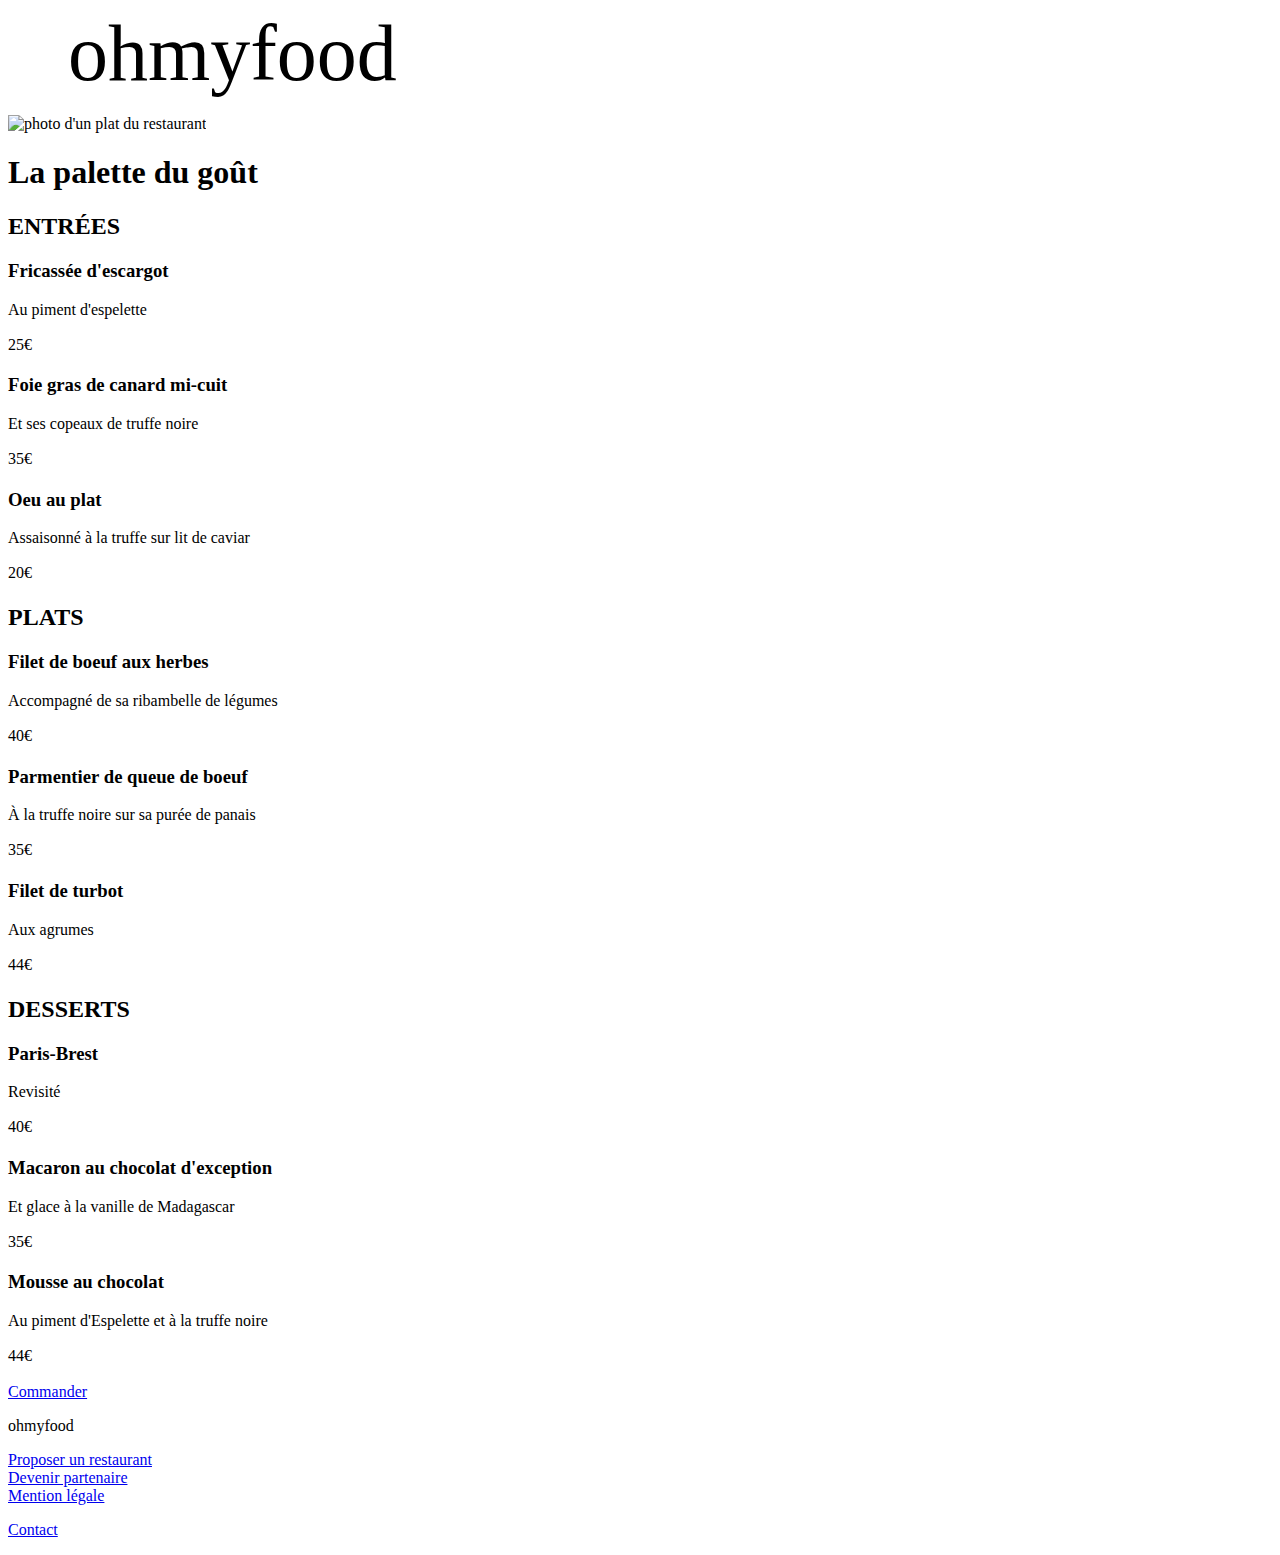
==== index_page_2.html @ 332289a7 "sur la page 1 finalisation de la mise en page desktop. manque encore effet hover sur le coeur et l'i" ====
<!DOCTYPE html>
<html lang="fr">
<head>
    <meta charset="UTF-8">
    <link rel="stylesheet" href="./public/css/style_page_2.css"/>
    <link rel="stylesheet" href="./public/fonts/fontawesome-free-5.15.1-web/css/all.css"/>
    <title>OhMyFood - Réserver le menu qui vous convient</title>
</head>
<body>
        <header>
            <a class="fleche" href="index.html"><i class="fas fa-arrow-left"></i></a>
            <P>ohmyfood</P>
        </header>
<section>
    <p><img src="./public/img/jay-wennington-N_Y88TWmGwA-unsplash.jpg" alt="photo d'un plat du restaurant" width="25%"></p>
    <div>
        <h1>La palette du goût</h1>
        <i class="far fa-heart"></i>
    </div>
    <div class="entrees">
        <h2>ENTRÉES</h2>
        <div class="un_plat">
            <div class="description_du_plat">
                <H3>Fricassée d'escargot</h3>
                <p>Au piment d'espelette</p>
            </div>
            <p class="le_prix">25€</p>
        </div>
        <div class="un_plat">
            <div class="description_du_plat">
                <H3>Foie gras de canard mi-cuit</h3>
                <p>Et ses copeaux de truffe noire</p>
            </div>
            <p class="le_prix">35€</p>
        </div>
        <div class="un_plat">
            <div class="description_du_plat">
                <H3>Oeu au plat</h3>
                <p>Assaisonné à la truffe sur lit de caviar</p>
            </div>
            <p class="le_prix">20€</p>
        </div>
    </div>
    <div class="plats">
        <h2>PLATS</h2>
        <div class="un_plat">
            <div class="description_du_plat">
                <H3>Filet de boeuf aux herbes</h3>
                <p>Accompagné de sa ribambelle de légumes</p>
            </div>
            <p class="le_prix">40€</p>
        </div>
        <div class="un_plat">
            <div class="description_du_plat">
                <H3>Parmentier de queue de boeuf</h3>
                <p>À la truffe noire sur sa purée de panais</p>
            </div>
            <p class="le_prix">35€</p>
        </div>
        <div class="un_plat">
            <div class="description_du_plat">
                <H3>Filet de turbot</h3>
                <p>Aux agrumes</p>
            </div>
            <p class="le_prix">44€</p>
        </div>
    </div>
    <div class="desserts">
        <h2>DESSERTS</h2>
        <div class="un_plat">
            <div class="description_du_plat">
                <H3>Paris-Brest</h3>
                <p>Revisité</p>
            </div>
            <p class="le_prix">40€</p>
        </div>
        <div class="un_plat">
            <div class="description_du_plat">
                <H3>Macaron au chocolat d'exception </h3>
                <p>Et glace à la vanille de Madagascar</p>
            </div>
            <p class="le_prix">35€</p>
        </div>
        <div class="un_plat">
            <div class="description_du_plat">
                <H3>Mousse au chocolat</h3>
                <p>Au piment d'Espelette et à la truffe noire</p>
            </div>
            <p class="le_prix">44€</p>
        </div>
    </div>
</section>
<aside>
    <a href="#">Commander</a>
</aside>   
    <footer>
        <p id="logo_texte_footer">ohmyfood</p>
        <div id="proposer_restaurant">
            <i class="fas fa-utensils"></i>
            <a class="options_footer" href="#">Proposer un restaurant</a>
        </div>
        <div id="devenir_partenaire">
            <i class="fas fa-hands-helping"></i>
            <a class="options_footer" href="#">Devenir partenaire</a>
        </div>
        <a class="options_footer" href="#">Mention légale</a>
        <p id="contact"><a class="options_footer" href="mailto:ohmyfood@gmail.com">Contact</a></p>
    </footer>
</body>
</html>
---- public/css/style_page_2.css ----
@font-face {
  font-family: "shrikhand";
  src: url(/public/fonts/Shrikhand/Shrikhand-Regular.ttf) format("truetype");
}
@font-face {
  font-family: "roboto_regular";
  src: url(/public/fonts/Roboto/Roboto-Regular.ttf) format("truetype");
}
@font-face {
  font-family: "roboto_bold";
  src: url(/public/fonts/Roboto/Roboto-Bold.ttf) format("truetype");
}
header {
  display: flex;
  justify-content: flex-start;
}
header .fleche {
  font-size: 3.5em;
  margin-top: 30px;
  margin-left: 20px;
  vertical-align: middle;
  color: black;
}
header p {
  font-size: 5em;
  margin-top: 0px;
  margin-bottom: 0px;
  margin-left: 40px;
  font-family: "shrikhand";
}

/*# sourceMappingURL=style_page_2.css.map */
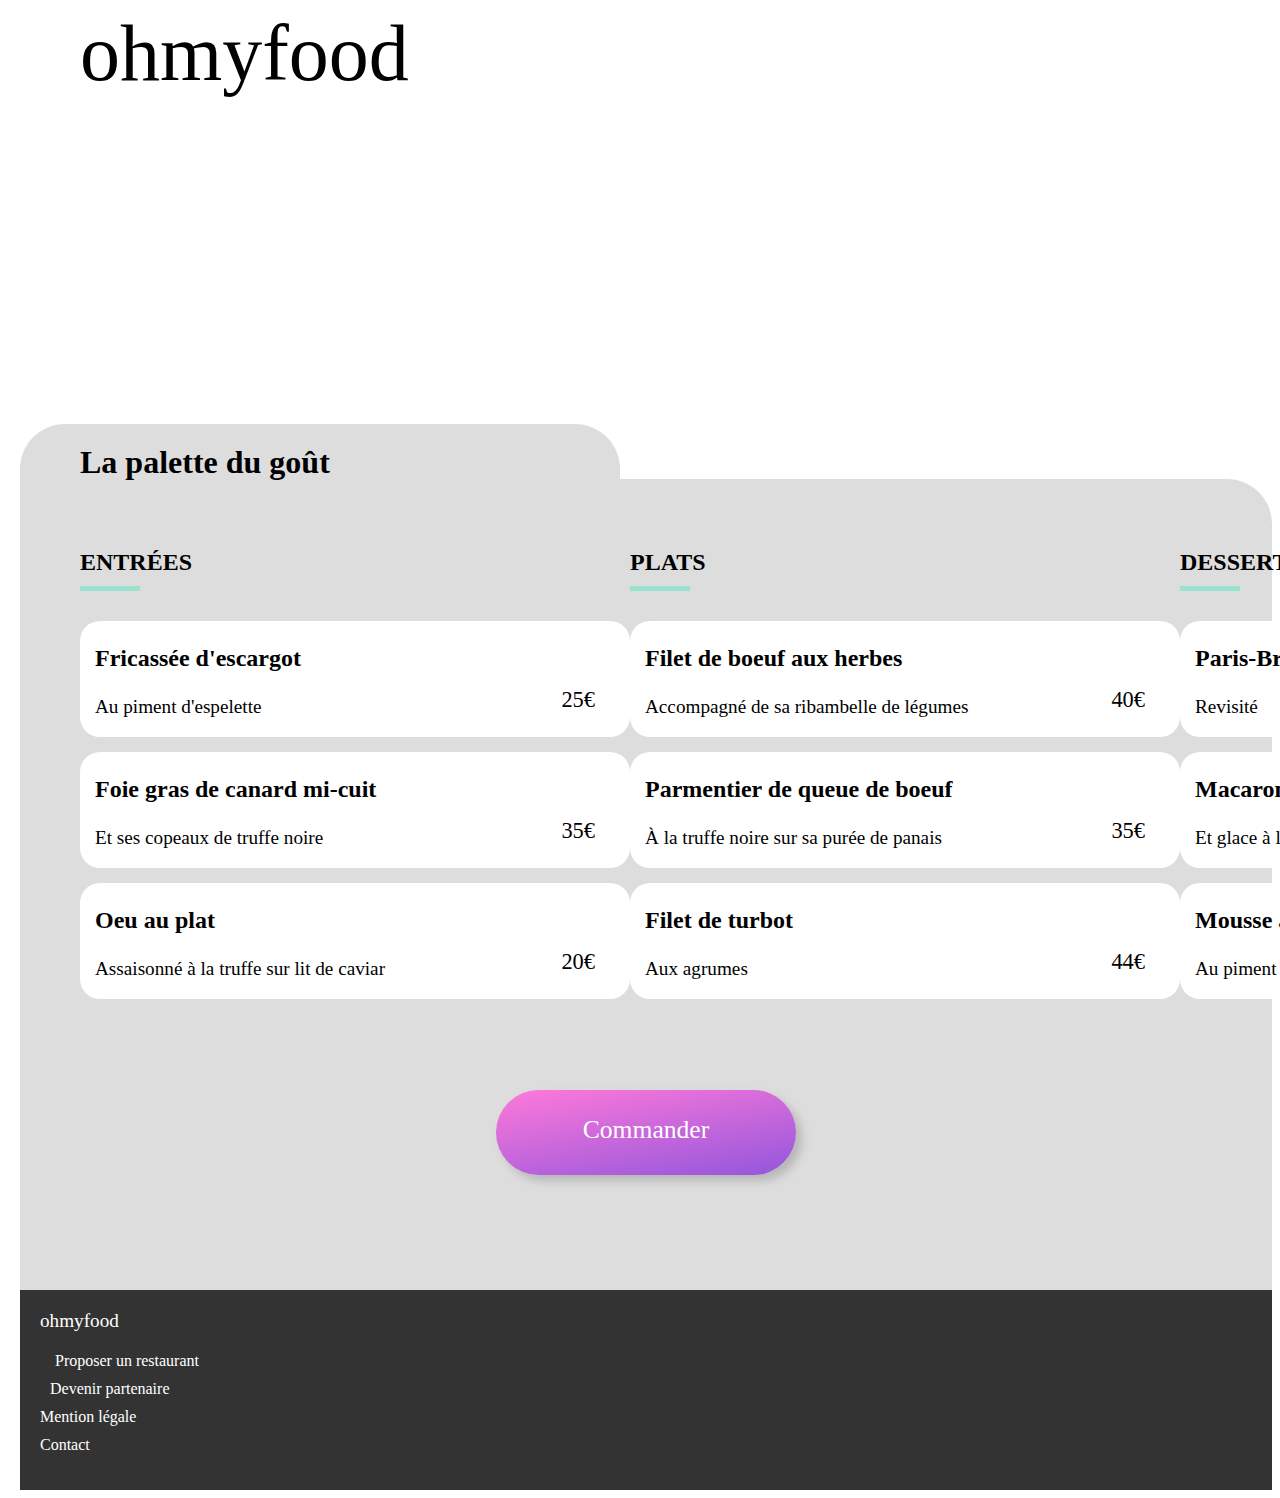
==== commit 95e0d4ee: "mise en format desktopde la page la palette du gout. j'aurais juste à modifier les textes pour les a" ====
--- a/index_page_2.html
+++ b/index_page_2.html
@@ -11,14 +11,19 @@
             <a class="fleche" href="index.html"><i class="fas fa-arrow-left"></i></a>
             <P>ohmyfood</P>
         </header>
+       
 <section>
-    <p><img src="./public/img/jay-wennington-N_Y88TWmGwA-unsplash.jpg" alt="photo d'un plat du restaurant" width="25%"></p>
-    <div>
+    
+        <!--<p class="img"><img src="./public/img/jay-wennington-N_Y88TWmGwA-unsplash.jpg" alt="photo d'un plat du restaurant" width="30%"></p>-->
+    <div id="entete_restaurant">
         <h1>La palette du goût</h1>
         <i class="far fa-heart"></i>
     </div>
+   
+<article>
     <div class="entrees">
         <h2>ENTRÉES</h2>
+        <div class="petit_trait"></div>
         <div class="un_plat">
             <div class="description_du_plat">
                 <H3>Fricassée d'escargot</h3>
@@ -43,6 +48,7 @@
     </div>
     <div class="plats">
         <h2>PLATS</h2>
+        <div class="petit_trait"></div>
         <div class="un_plat">
             <div class="description_du_plat">
                 <H3>Filet de boeuf aux herbes</h3>
@@ -67,6 +73,7 @@
     </div>
     <div class="desserts">
         <h2>DESSERTS</h2>
+        <div class="petit_trait"></div>
         <div class="un_plat">
             <div class="description_du_plat">
                 <H3>Paris-Brest</h3>
@@ -89,9 +96,10 @@
             <p class="le_prix">44€</p>
         </div>
     </div>
+    </article>
 </section>
 <aside>
-    <a href="#">Commander</a>
+    <p><a href="#">Commander</a></p>
 </aside>   
     <footer>
         <p id="logo_texte_footer">ohmyfood</p>
--- a/public/css/style_page_2.css
+++ b/public/css/style_page_2.css
@@ -10,13 +10,17 @@
   font-family: "roboto_bold";
   src: url(/public/fonts/Roboto/Roboto-Bold.ttf) format("truetype");
 }
+body {
+  margin-left: 20px;
+}
+
 header {
   display: flex;
   justify-content: flex-start;
 }
 header .fleche {
-  font-size: 3.5em;
-  margin-top: 30px;
+  font-size: 2.5em;
+  margin-top: 40px;
   margin-left: 20px;
   vertical-align: middle;
   color: black;
@@ -29,4 +33,136 @@
   font-family: "shrikhand";
 }
 
+section #entete_restaurant {
+  background-size: cover;
+  background-position: center;
+  background-image: url(/public/img/jay-wennington-N_Y88TWmGwA-unsplash.jpg);
+  width: 600px;
+  height: 400px;
+  display: flex;
+  justify-content: space-between;
+  align-items: flex-end;
+}
+section #entete_restaurant h1 {
+  background-color: #dddddd;
+  margin-bottom: 0px;
+  width: 100%;
+  height: 55px;
+  padding-top: 20px;
+  padding-left: 60px;
+  font-family: "shrikhand";
+  font-size: 2em;
+  border-top-left-radius: 45px;
+}
+section #entete_restaurant i {
+  background-color: #dddddd;
+  font-size: 2.5em;
+  height: 55px;
+  padding-right: 60px;
+  padding-top: 20px;
+  border-top-right-radius: 45px;
+}
+section article {
+  background-color: #dddddd;
+  margin-top: -20px;
+  padding-top: 50px;
+  padding-left: 60px;
+  font-family: "roboto_regular";
+  display: flex;
+  justify-content: space-between;
+  padding-right: 60px;
+  padding-bottom: 80px;
+  border-top-right-radius: 45px;
+}
+section article .petit_trait {
+  width: 60px;
+  height: 5px;
+  background-color: #99E2D0;
+  margin-bottom: 30px;
+  margin-top: -10px;
+}
+section article .un_plat {
+  display: flex;
+  justify-content: space-between;
+  align-items: flex-end;
+  background-color: white;
+  width: 500px;
+  margin-bottom: 15px;
+  padding-left: 15px;
+  padding-right: 35px;
+  border-radius: 20px;
+}
+section article .un_plat h3 {
+  font-family: "roboto_bold";
+  font-size: 1.5em;
+}
+section article .un_plat p {
+  font-size: 1.2em;
+}
+section article .un_plat .le_prix {
+  font-family: "roboto_bold";
+  font-size: 1.4em;
+}
+
+aside {
+  background-color: #dddddd;
+  height: 200px;
+}
+aside a {
+  display: flex;
+  flex-direction: column;
+  text-align: center;
+  padding-top: 25px;
+  margin-top: -20px;
+  margin-bottom: 60px;
+  width: 300px;
+  height: 60px;
+  border-radius: 50px;
+  border: none;
+  margin-left: auto;
+  margin-right: auto;
+  background: linear-gradient(170deg, #FF79DA, #9356DC);
+  color: white;
+  font-size: 1.6em;
+  font-family: roboto_regular, serif;
+  text-decoration: none;
+  box-shadow: 6px 6px 10px #b7b7b7;
+}
+
+footer {
+  padding-left: 20px;
+  background-color: #333333;
+  padding-top: 20px;
+  padding-bottom: 20px;
+  color: white;
+  font-family: "roboto_regular";
+}
+footer #proposer_restaurant {
+  margin-bottom: 10px;
+}
+footer #proposer_restaurant i {
+  font-size: 0.8em;
+  padding-right: 15px;
+}
+footer #devenir_partenaire {
+  margin-bottom: 10px;
+}
+footer #devenir_partenaire i {
+  font-size: 0.8em;
+  padding-right: 10px;
+}
+footer .options_footer {
+  text-decoration: none;
+  color: white;
+}
+footer #logo_texte_footer {
+  font-family: "shrikhand";
+  font-size: 1.2em;
+  color: white;
+  margin-top: 0px;
+}
+footer #contact {
+  margin-top: 10px;
+}
+
 /*# sourceMappingURL=style_page_2.css.map */
